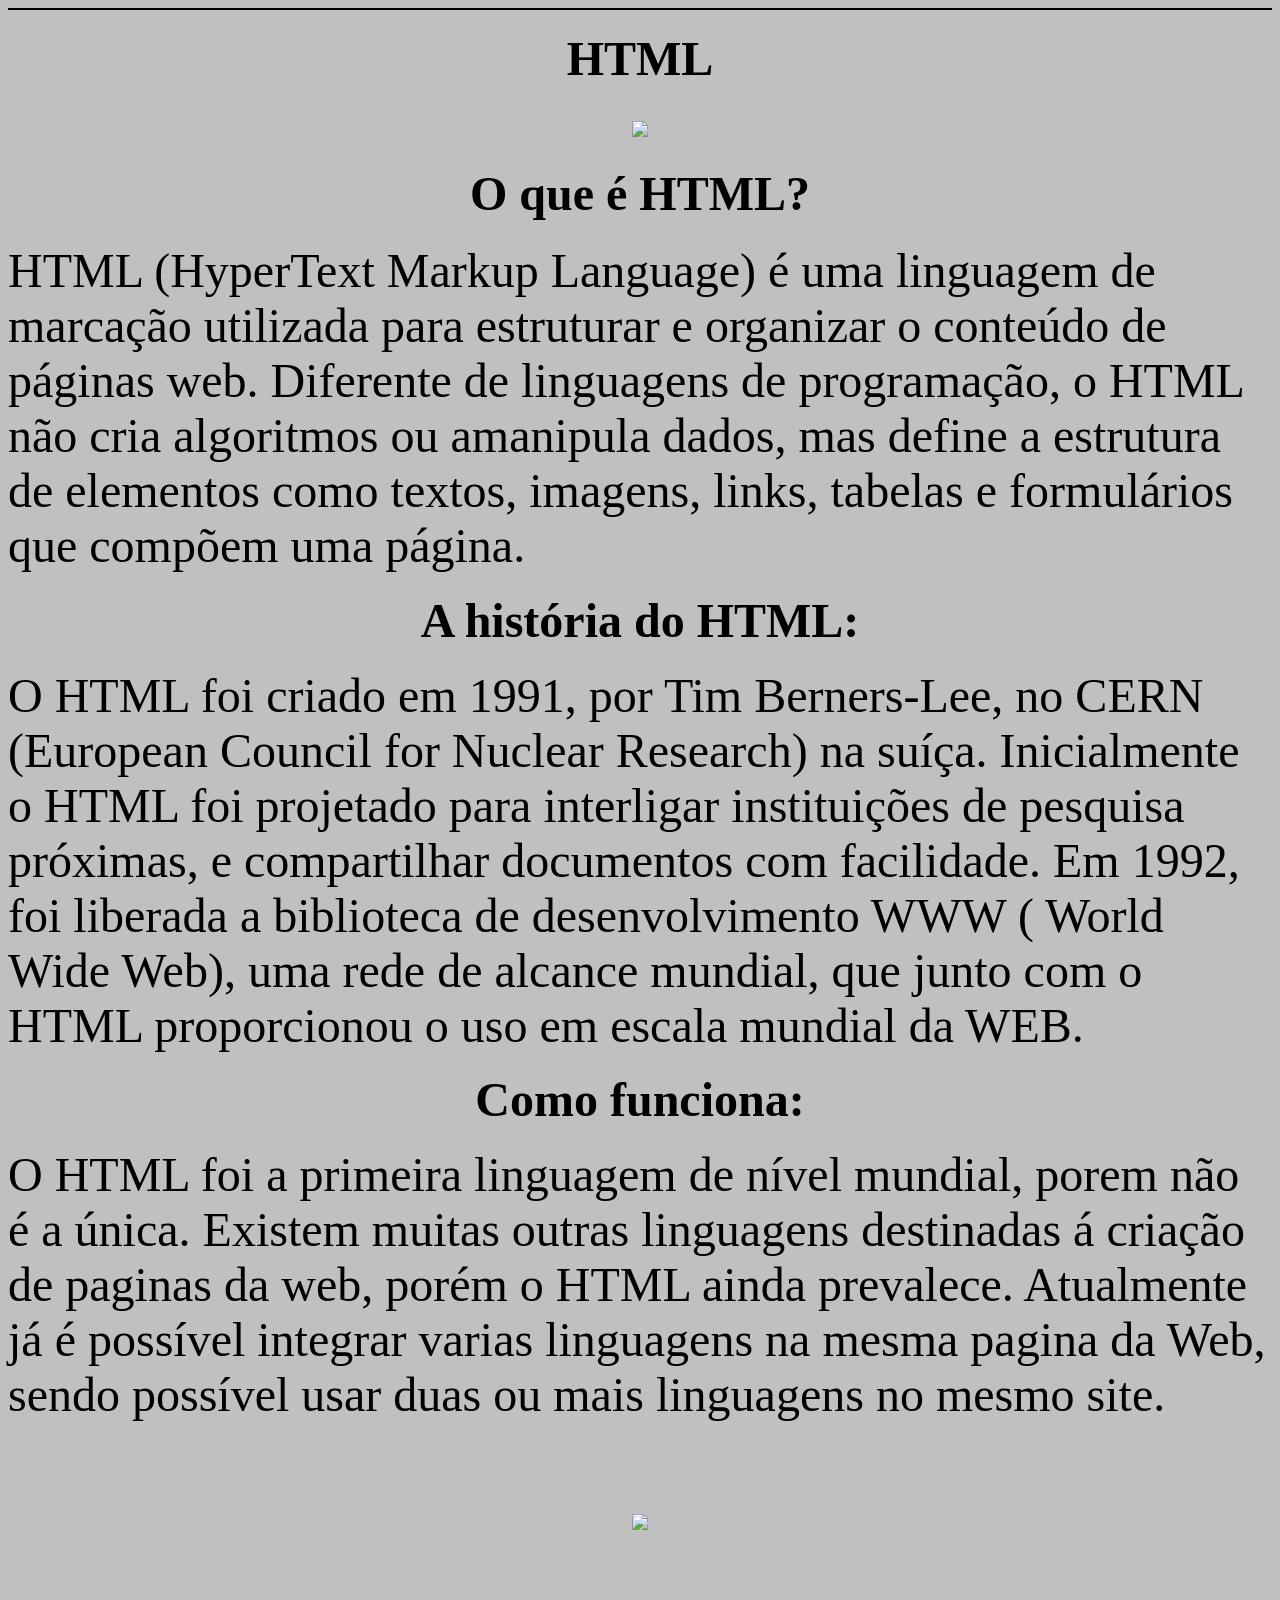
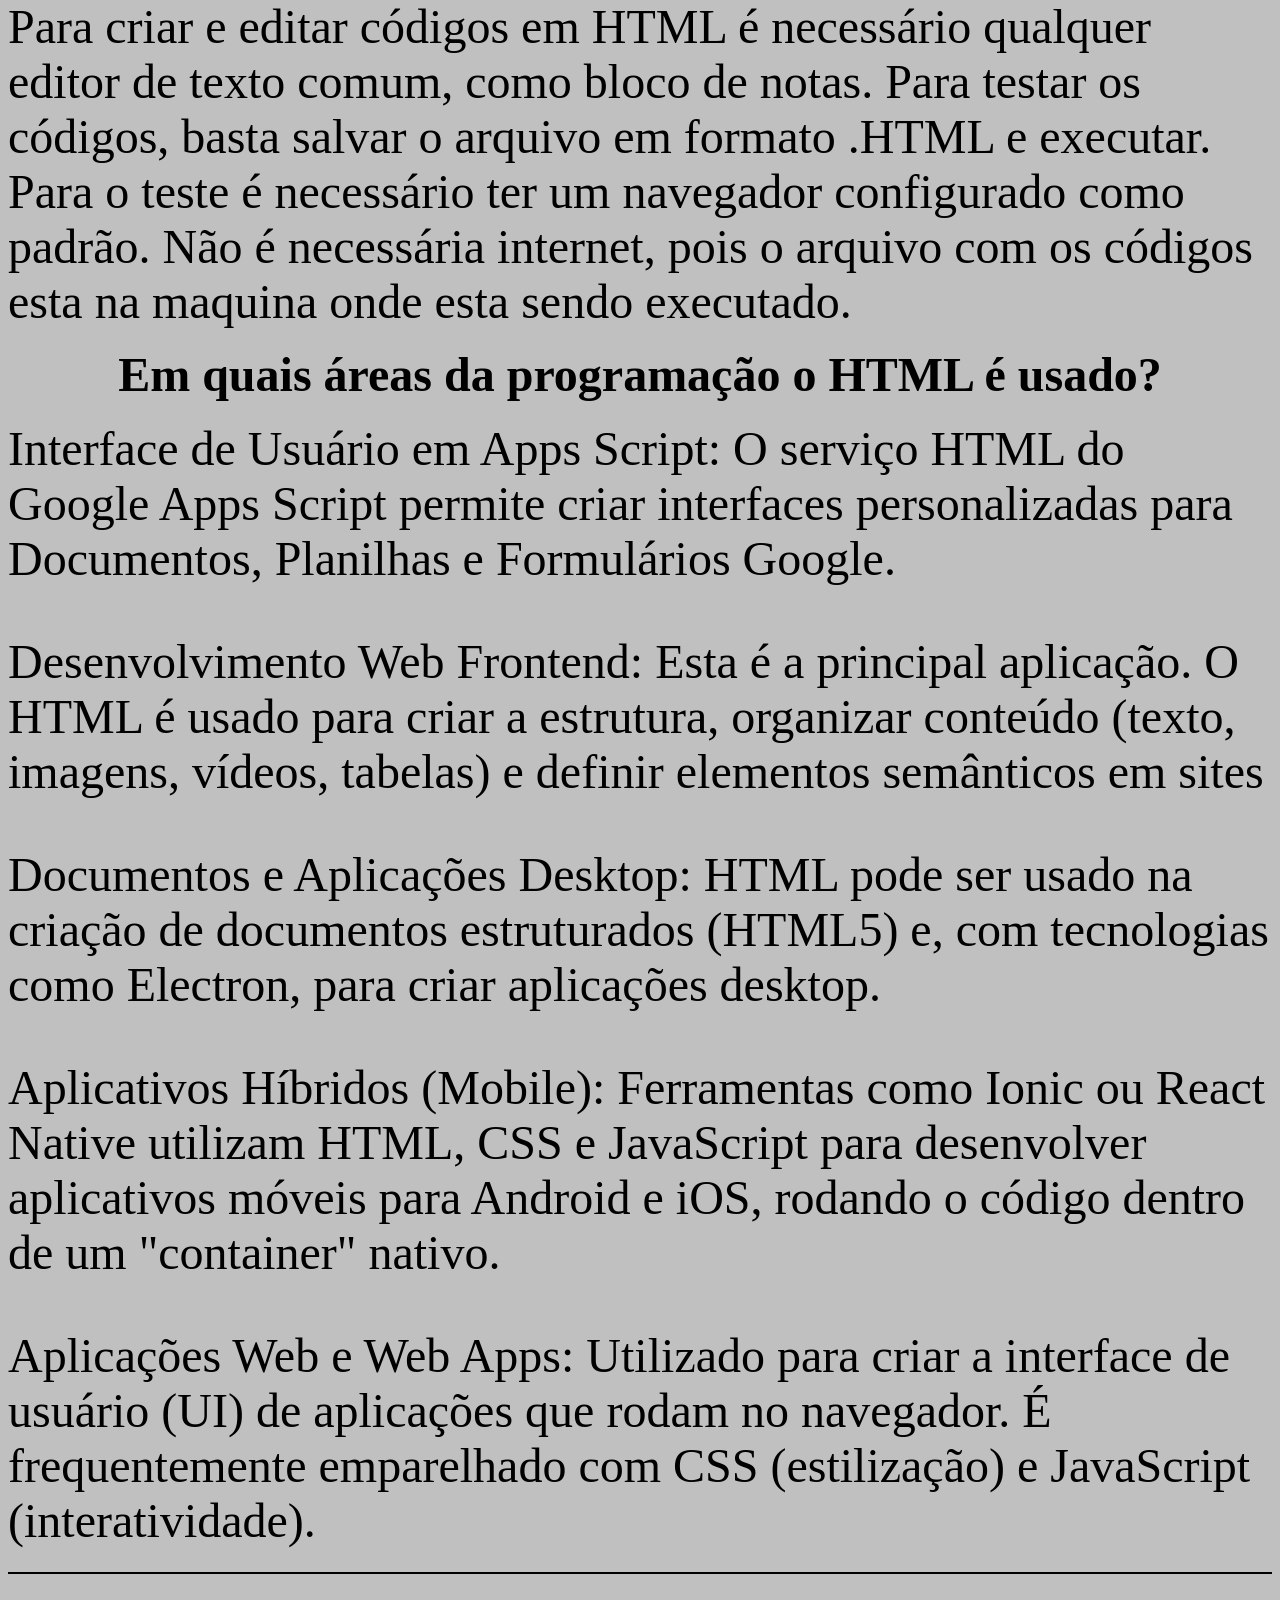
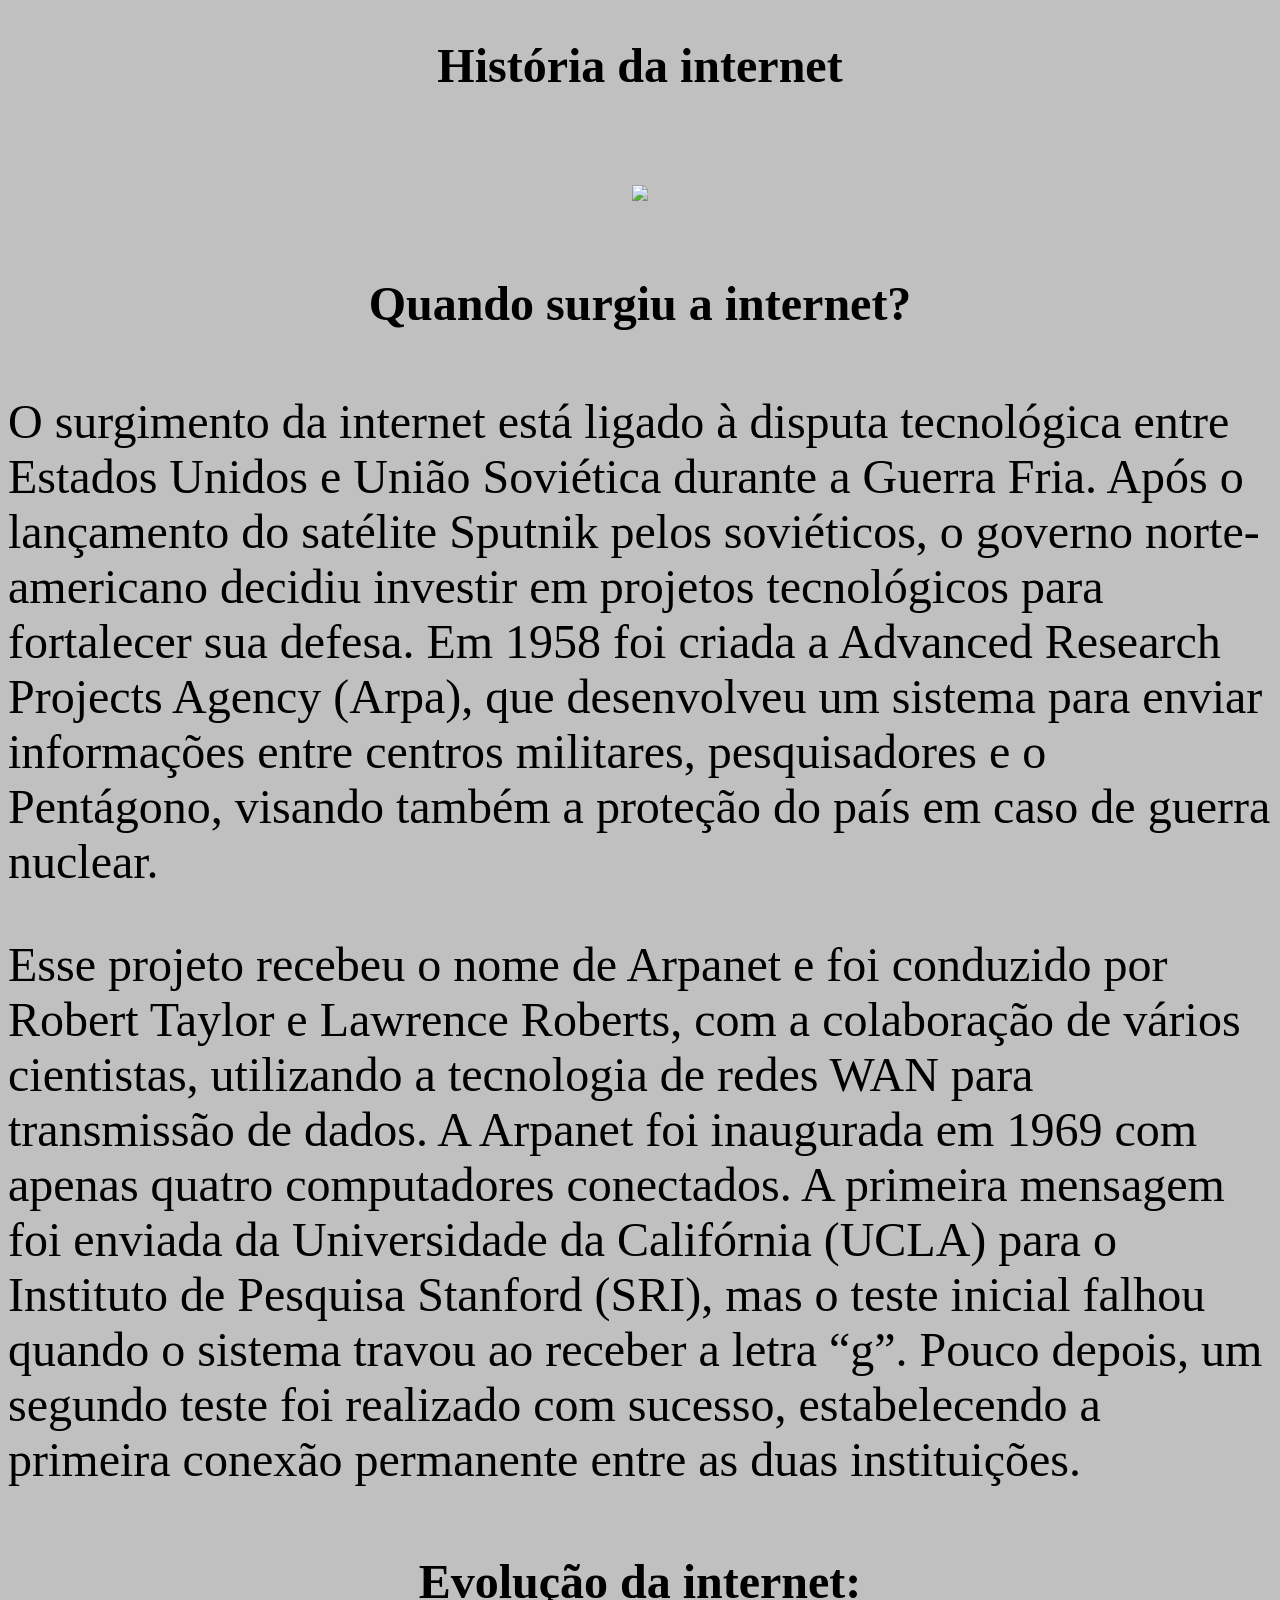
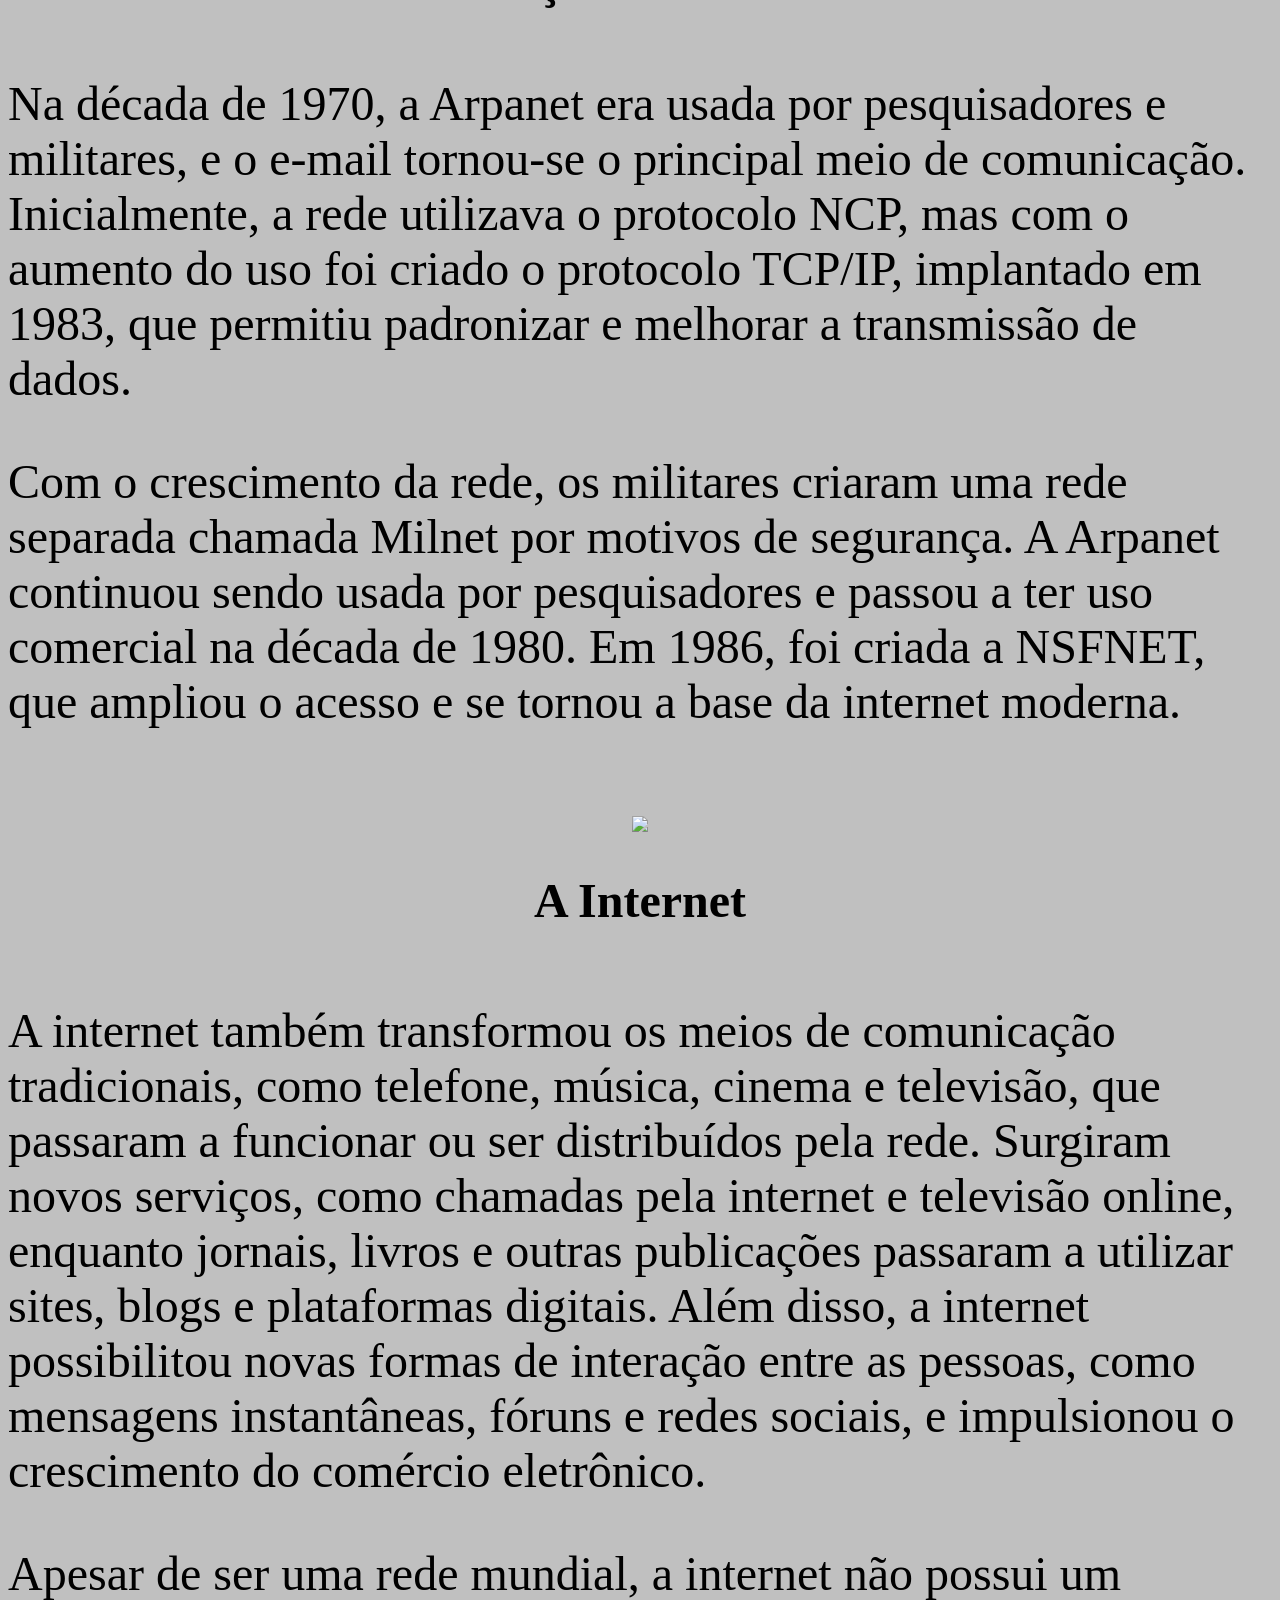
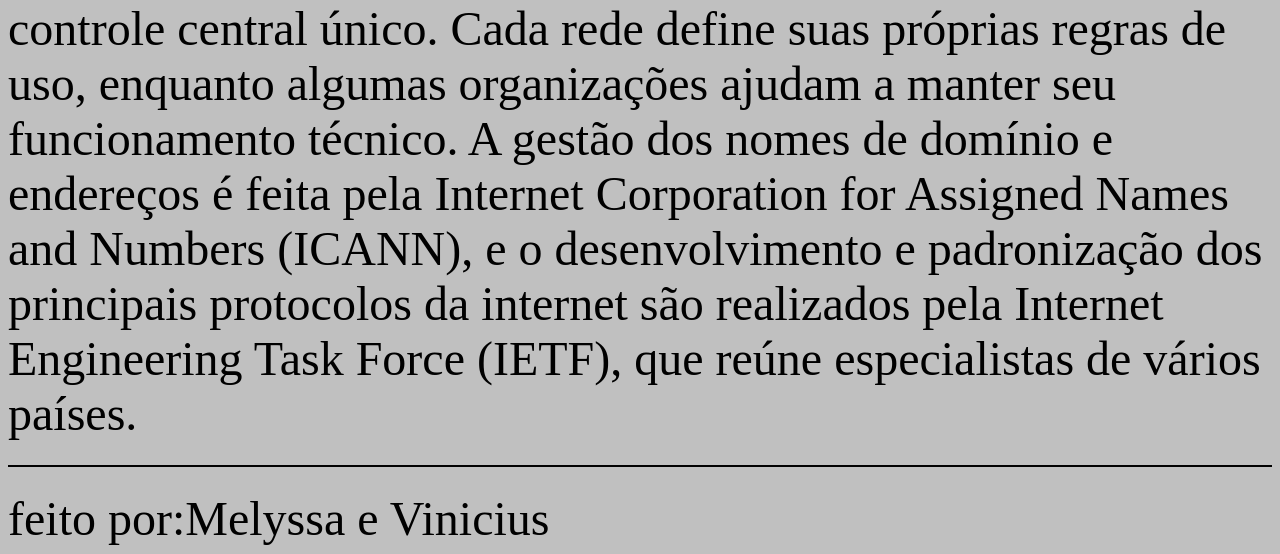
==== index.html @ 2b634e0e "first commit" ====
<!DOCTYPE html>
<html lang="pt_BR">

<head>
    <meta charset="UTF-8">
    <meta name="viewport" content="width=device-width, initial-scale=1.0">
    <title>O que é HTML?</title>
</head>

<body bgcolor="#C0C0C0"></body>
<hr color="#000000">
<h1 align="center">
    <font size=18pt color="#000000">HTML</font>
</h1>

<h1 align="center">
    <img src="https://cdn-icons-png.flaticon.com/512/121/121537.png" width="20%">
</h1>

<h1 align="center">
    <font size=18pt color="#000000">O que é HTML?</font>
</h1>
 <p1>
    <font size=18pt> HTML (HyperText Markup Language) é uma linguagem de marcação utilizada para estruturar e
        organizar o conteúdo de páginas web. Diferente de linguagens de programação, o HTML não cria algoritmos
        ou
        amanipula dados, mas define a estrutura de elementos como textos, imagens, links, tabelas e formulários
        que
        compõem uma página.</font>
</p1>
<h2 align="center">
    <font size=18pt>A história do HTML:</font>
</h2>
<p2>
    <font size=10pt>O HTML foi criado em 1991, por Tim Berners-Lee, no CERN (European Council for Nuclear
        Research) na suíça.
        Inicialmente o HTML foi projetado para interligar instituições de pesquisa próximas, e compartilhar
        documentos
        com facilidade. Em 1992, foi liberada a biblioteca de desenvolvimento WWW ( World Wide Web), uma rede de
        alcance
        mundial, que junto com o HTML proporcionou o uso em escala mundial da WEB.</font>
</p2>
<h2 align="center">
    <font size=20pt>Como funciona:</font>
</h2>
<p3>
    <font size=10pt>O HTML foi a primeira linguagem de nível mundial, porem não é a única. Existem muitas outras
        linguagens
        destinadas á criação de paginas da web, porém o HTML ainda prevalece. Atualmente já é possível integrar
        varias linguagens na mesma pagina da Web, sendo possível usar duas ou mais linguagens no mesmo site.
        <h3 align="center">
            <img src="https://s.zst.com.br/cms-assets/2021/03/o-que-html.jpg" width="50%">
        </h3>
        <p>Para criar e editar códigos em HTML é necessário qualquer editor de texto comum, como bloco de notas. Para
            testar os códigos, basta salvar o arquivo em formato .HTML e executar. Para o teste é necessário ter um
            navegador configurado como padrão. Não é necessária internet, pois o arquivo com os códigos esta na maquina
            onde
            esta sendo executado.
    </font>
    </p>
    <h3 align="center">
        <font size=18pt>Em quais áreas da programação o HTML é usado?</font>
    </h3>
    <p5>
       <font size=18pt> Interface de Usuário em Apps Script: O serviço HTML do Google Apps Script permite criar
            interfaces personalizadas para Documentos, Planilhas e Formulários Google.<p></p> Desenvolvimento Web Frontend:
            Esta é a principal aplicação. O HTML é usado para criar a
            estrutura, organizar conteúdo (texto, imagens, vídeos, tabelas) e definir elementos semânticos em sites<p></p>
            Documentos e Aplicações Desktop: HTML pode ser usado na criação de documentos
            estruturados (HTML5) e, com tecnologias como Electron, para criar aplicações desktop.<p></p>
            Aplicativos Híbridos (Mobile): Ferramentas como Ionic ou React Native utilizam HTML, CSS
            e JavaScript para desenvolver aplicativos móveis para Android e iOS, rodando o código dentro de um
            "container" nativo.<p></p>
            Aplicações Web e Web Apps: Utilizado para criar a interface de usuário (UI) de
            aplicações que rodam no navegador. É frequentemente emparelhado com CSS (estilização) e JavaScript
            (interatividade).

<hr color="#000000">
    <h4 align="center">
    <font size=18pt color="#000000">História da internet</font>  </h4>
    <h4 align="center">
        <img src="https://cdn-icons-png.flaticon.com/512/10691/10691136.png" width="20%">
    </h4>
    <h4 align="center">
         <font size=18pt>Quando surgiu a internet?</font>  
    </h4>
        <p6>
        <font size=18pt>O surgimento da internet está ligado à disputa tecnológica entre Estados Unidos e União Soviética durante a Guerra Fria. Após o lançamento do satélite Sputnik pelos soviéticos, o governo norte-americano decidiu investir em projetos tecnológicos para fortalecer sua defesa. Em 1958 foi criada a Advanced Research Projects Agency (Arpa), que desenvolveu um sistema para enviar informações entre centros militares, pesquisadores e o Pentágono, visando também a proteção do país em caso de guerra nuclear.<p></p>
Esse projeto recebeu o nome de Arpanet e foi conduzido por Robert Taylor e Lawrence Roberts, com a colaboração de vários cientistas, utilizando a tecnologia de redes WAN para transmissão de dados. A Arpanet foi inaugurada em 1969 com apenas quatro computadores conectados. A primeira mensagem foi enviada da Universidade da Califórnia (UCLA) para o Instituto de Pesquisa Stanford (SRI), mas o teste inicial falhou quando o sistema travou ao receber a letra “g”. Pouco depois, um segundo teste foi realizado com sucesso, estabelecendo a primeira conexão permanente entre as duas instituições.</font> </p6>
    <h5 align="center">
    <font size=200pt>Evolução da internet:</font>
    </h5> 
    <p7>Na década de 1970, a Arpanet era usada por pesquisadores e militares, e o e-mail tornou-se o principal meio de comunicação. Inicialmente, a rede utilizava o protocolo NCP, mas com o aumento do uso foi criado o protocolo TCP/IP, implantado em 1983, que permitiu padronizar e melhorar a transmissão de dados.<p></p>
Com o crescimento da rede, os militares criaram uma rede separada chamada Milnet por motivos de segurança. A Arpanet continuou sendo usada por pesquisadores e passou a ter uso comercial na década de 1980. Em 1986, foi criada a NSFNET, que ampliou o acesso e se tornou a base da internet moderna.
</p7>
<h5 align="center">
 <h6 align="center">
            <img src="https://pplware.sapo.pt/wp-content/uploads/2009/01/pplware_historia_internet00.jpg" width="50%">
        <p></p>
    <font size=200pt>A Internet</font>
</h5>
    <p8>A internet também transformou os meios de comunicação tradicionais, como telefone, música, cinema e televisão, que passaram a funcionar ou ser distribuídos pela rede. Surgiram novos serviços, como chamadas pela internet e televisão online, enquanto jornais, livros e outras publicações passaram a utilizar sites, blogs e plataformas digitais. Além disso, a internet possibilitou novas formas de interação entre as pessoas, como mensagens instantâneas, fóruns e redes sociais, e impulsionou o crescimento do comércio eletrônico.<p></p>
Apesar de ser uma rede mundial, a internet não possui um controle central único. Cada rede define suas próprias regras de uso, enquanto algumas organizações ajudam a manter seu funcionamento técnico. A gestão dos nomes de domínio e endereços é feita pela Internet Corporation for Assigned Names and Numbers (ICANN), e o desenvolvimento e padronização dos principais protocolos da internet são realizados pela Internet Engineering Task Force (IETF), que reúne especialistas de vários países.</p8>
<hr color="#000000">
<p9>feito por:Melyssa e Vinicius</p9>
</html>
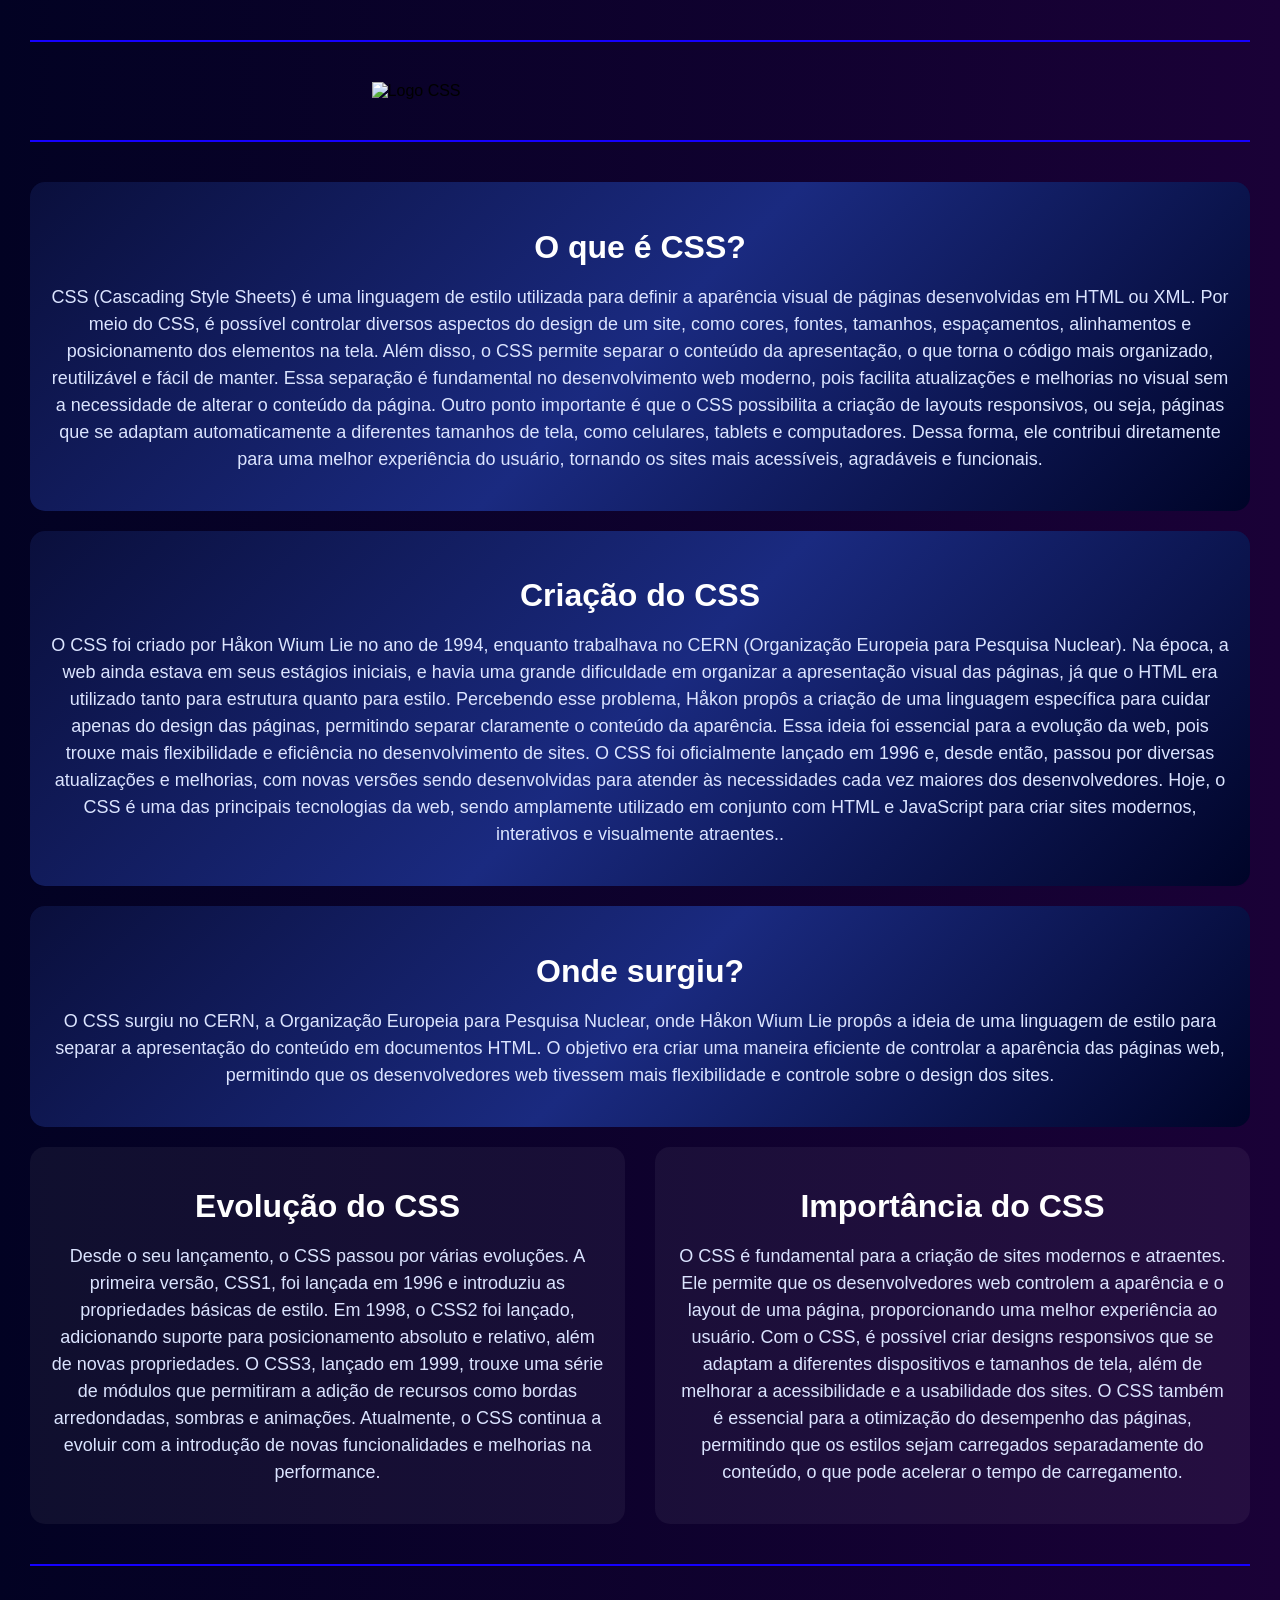
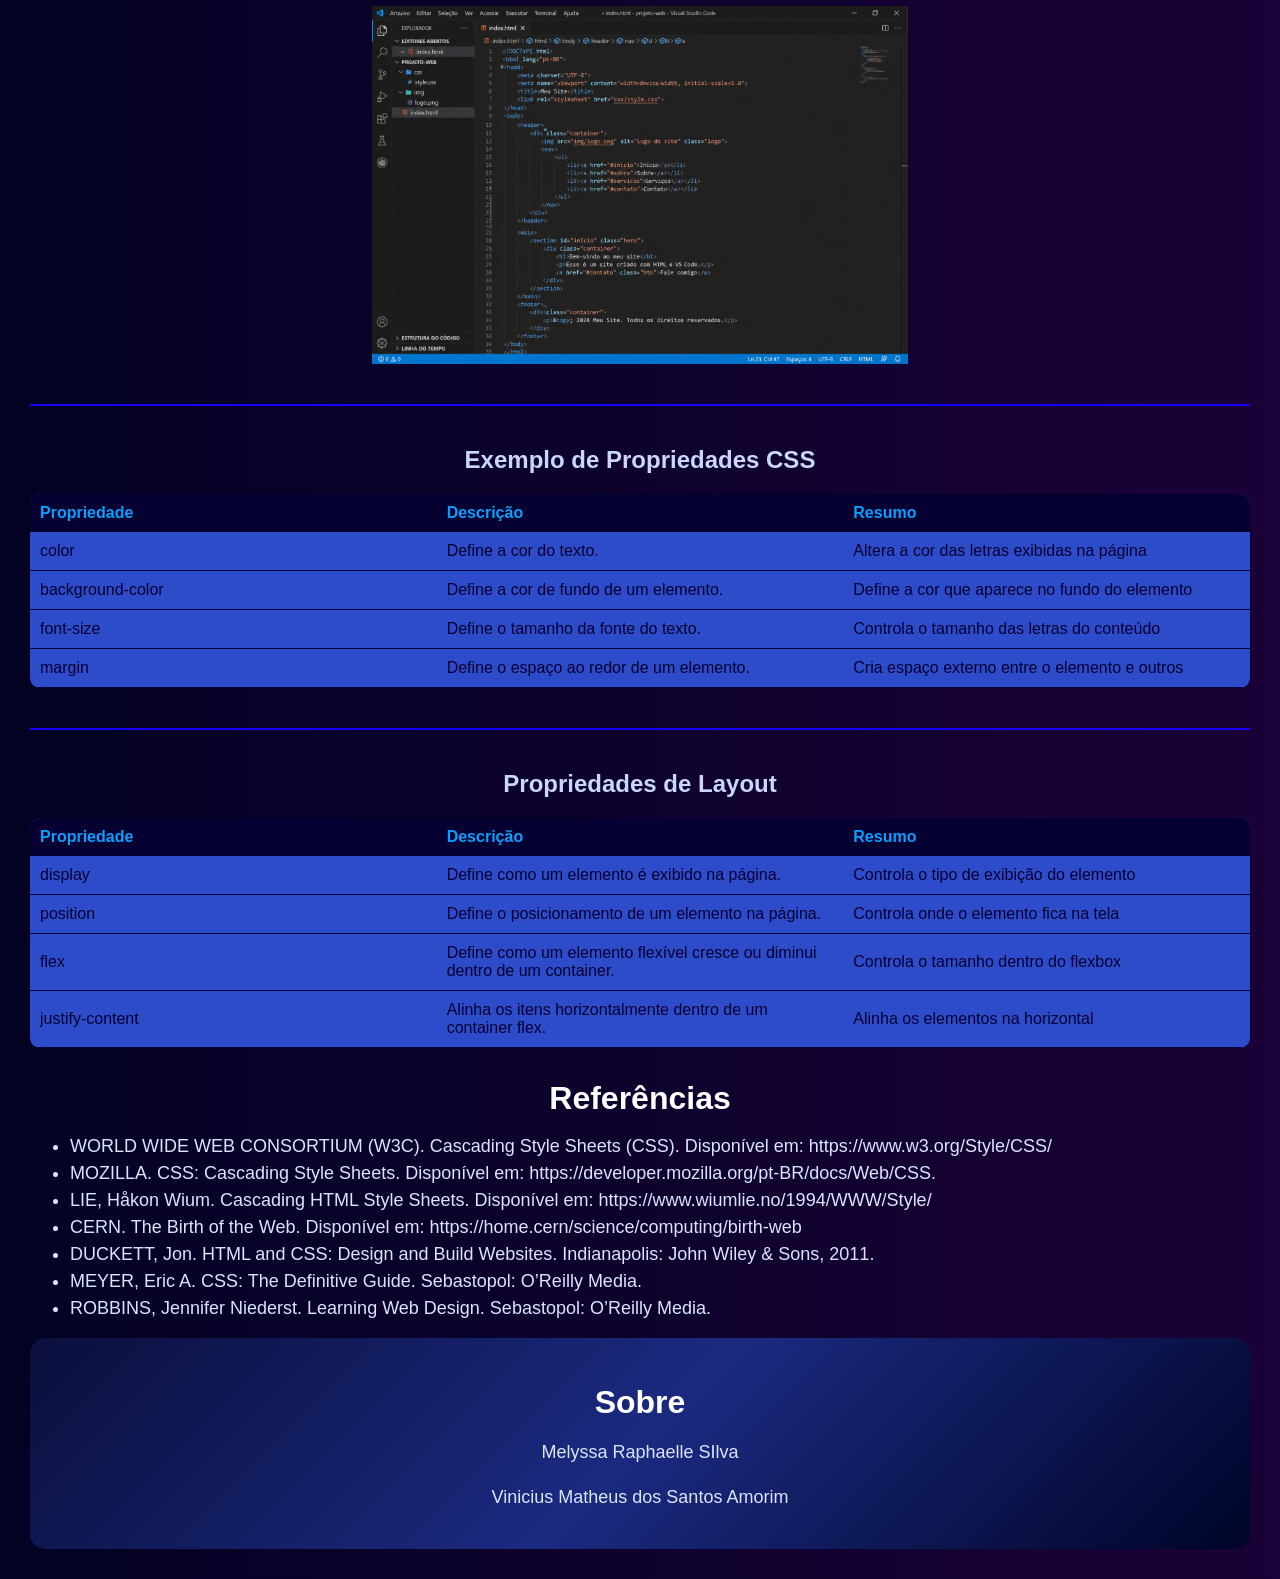
==== commit ee2bbf84: "first commit" ====
--- a/index.html
+++ b/index.html
@@ -2,105 +2,180 @@
 <html lang="pt_BR">
 
 <head>
+    <link rel="stylesheet" href="style.css">
     <meta charset="UTF-8">
     <meta name="viewport" content="width=device-width, initial-scale=1.0">
-    <title>O que é HTML?</title>
+    <title>O que é CSS?</title>
 </head>
 
-<body bgcolor="#C0C0C0"></body>
-<hr color="#000000">
-<h1 align="center">
-    <font size=18pt color="#000000">HTML</font>
-</h1>
+<body>
 
-<h1 align="center">
-    <img src="https://cdn-icons-png.flaticon.com/512/121/121537.png" width="20%">
-</h1>
+    <hr>
+    <img src="https://cdn-icons-png.flaticon.com/512/732/732190.png" alt="Logo CSS" width="100">
+    <hr>
+    <section>
+        <h1>O que é CSS?</h1>
+        <p>CSS (Cascading Style Sheets) é uma linguagem de estilo utilizada para definir a aparência visual de páginas
+            desenvolvidas em HTML ou XML. Por meio do CSS, é possível controlar diversos aspectos do design de um site,
+            como
+            cores, fontes, tamanhos, espaçamentos, alinhamentos e posicionamento dos elementos na tela.
 
-<h1 align="center">
-    <font size=18pt color="#000000">O que é HTML?</font>
-</h1>
- <p1>
-    <font size=18pt> HTML (HyperText Markup Language) é uma linguagem de marcação utilizada para estruturar e
-        organizar o conteúdo de páginas web. Diferente de linguagens de programação, o HTML não cria algoritmos
-        ou
-        amanipula dados, mas define a estrutura de elementos como textos, imagens, links, tabelas e formulários
-        que
-        compõem uma página.</font>
-</p1>
-<h2 align="center">
-    <font size=18pt>A história do HTML:</font>
-</h2>
-<p2>
-    <font size=10pt>O HTML foi criado em 1991, por Tim Berners-Lee, no CERN (European Council for Nuclear
-        Research) na suíça.
-        Inicialmente o HTML foi projetado para interligar instituições de pesquisa próximas, e compartilhar
-        documentos
-        com facilidade. Em 1992, foi liberada a biblioteca de desenvolvimento WWW ( World Wide Web), uma rede de
-        alcance
-        mundial, que junto com o HTML proporcionou o uso em escala mundial da WEB.</font>
-</p2>
-<h2 align="center">
-    <font size=20pt>Como funciona:</font>
-</h2>
-<p3>
-    <font size=10pt>O HTML foi a primeira linguagem de nível mundial, porem não é a única. Existem muitas outras
-        linguagens
-        destinadas á criação de paginas da web, porém o HTML ainda prevalece. Atualmente já é possível integrar
-        varias linguagens na mesma pagina da Web, sendo possível usar duas ou mais linguagens no mesmo site.
-        <h3 align="center">
-            <img src="https://s.zst.com.br/cms-assets/2021/03/o-que-html.jpg" width="50%">
-        </h3>
-        <p>Para criar e editar códigos em HTML é necessário qualquer editor de texto comum, como bloco de notas. Para
-            testar os códigos, basta salvar o arquivo em formato .HTML e executar. Para o teste é necessário ter um
-            navegador configurado como padrão. Não é necessária internet, pois o arquivo com os códigos esta na maquina
-            onde
-            esta sendo executado.
-    </font>
-    </p>
-    <h3 align="center">
-        <font size=18pt>Em quais áreas da programação o HTML é usado?</font>
-    </h3>
-    <p5>
-       <font size=18pt> Interface de Usuário em Apps Script: O serviço HTML do Google Apps Script permite criar
-            interfaces personalizadas para Documentos, Planilhas e Formulários Google.<p></p> Desenvolvimento Web Frontend:
-            Esta é a principal aplicação. O HTML é usado para criar a
-            estrutura, organizar conteúdo (texto, imagens, vídeos, tabelas) e definir elementos semânticos em sites<p></p>
-            Documentos e Aplicações Desktop: HTML pode ser usado na criação de documentos
-            estruturados (HTML5) e, com tecnologias como Electron, para criar aplicações desktop.<p></p>
-            Aplicativos Híbridos (Mobile): Ferramentas como Ionic ou React Native utilizam HTML, CSS
-            e JavaScript para desenvolver aplicativos móveis para Android e iOS, rodando o código dentro de um
-            "container" nativo.<p></p>
-            Aplicações Web e Web Apps: Utilizado para criar a interface de usuário (UI) de
-            aplicações que rodam no navegador. É frequentemente emparelhado com CSS (estilização) e JavaScript
-            (interatividade).
+            Além disso, o CSS permite separar o conteúdo da apresentação, o que torna o código mais organizado,
+            reutilizável
+            e fácil de manter. Essa separação é fundamental no desenvolvimento web moderno, pois facilita atualizações e
+            melhorias no visual sem a necessidade de alterar o conteúdo da página.
 
-<hr color="#000000">
-    <h4 align="center">
-    <font size=18pt color="#000000">História da internet</font>  </h4>
-    <h4 align="center">
-        <img src="https://cdn-icons-png.flaticon.com/512/10691/10691136.png" width="20%">
-    </h4>
-    <h4 align="center">
-         <font size=18pt>Quando surgiu a internet?</font>  
-    </h4>
-        <p6>
-        <font size=18pt>O surgimento da internet está ligado à disputa tecnológica entre Estados Unidos e União Soviética durante a Guerra Fria. Após o lançamento do satélite Sputnik pelos soviéticos, o governo norte-americano decidiu investir em projetos tecnológicos para fortalecer sua defesa. Em 1958 foi criada a Advanced Research Projects Agency (Arpa), que desenvolveu um sistema para enviar informações entre centros militares, pesquisadores e o Pentágono, visando também a proteção do país em caso de guerra nuclear.<p></p>
-Esse projeto recebeu o nome de Arpanet e foi conduzido por Robert Taylor e Lawrence Roberts, com a colaboração de vários cientistas, utilizando a tecnologia de redes WAN para transmissão de dados. A Arpanet foi inaugurada em 1969 com apenas quatro computadores conectados. A primeira mensagem foi enviada da Universidade da Califórnia (UCLA) para o Instituto de Pesquisa Stanford (SRI), mas o teste inicial falhou quando o sistema travou ao receber a letra “g”. Pouco depois, um segundo teste foi realizado com sucesso, estabelecendo a primeira conexão permanente entre as duas instituições.</font> </p6>
-    <h5 align="center">
-    <font size=200pt>Evolução da internet:</font>
-    </h5> 
-    <p7>Na década de 1970, a Arpanet era usada por pesquisadores e militares, e o e-mail tornou-se o principal meio de comunicação. Inicialmente, a rede utilizava o protocolo NCP, mas com o aumento do uso foi criado o protocolo TCP/IP, implantado em 1983, que permitiu padronizar e melhorar a transmissão de dados.<p></p>
-Com o crescimento da rede, os militares criaram uma rede separada chamada Milnet por motivos de segurança. A Arpanet continuou sendo usada por pesquisadores e passou a ter uso comercial na década de 1980. Em 1986, foi criada a NSFNET, que ampliou o acesso e se tornou a base da internet moderna.
-</p7>
-<h5 align="center">
- <h6 align="center">
-            <img src="https://pplware.sapo.pt/wp-content/uploads/2009/01/pplware_historia_internet00.jpg" width="50%">
-        <p></p>
-    <font size=200pt>A Internet</font>
-</h5>
-    <p8>A internet também transformou os meios de comunicação tradicionais, como telefone, música, cinema e televisão, que passaram a funcionar ou ser distribuídos pela rede. Surgiram novos serviços, como chamadas pela internet e televisão online, enquanto jornais, livros e outras publicações passaram a utilizar sites, blogs e plataformas digitais. Além disso, a internet possibilitou novas formas de interação entre as pessoas, como mensagens instantâneas, fóruns e redes sociais, e impulsionou o crescimento do comércio eletrônico.<p></p>
-Apesar de ser uma rede mundial, a internet não possui um controle central único. Cada rede define suas próprias regras de uso, enquanto algumas organizações ajudam a manter seu funcionamento técnico. A gestão dos nomes de domínio e endereços é feita pela Internet Corporation for Assigned Names and Numbers (ICANN), e o desenvolvimento e padronização dos principais protocolos da internet são realizados pela Internet Engineering Task Force (IETF), que reúne especialistas de vários países.</p8>
-<hr color="#000000">
-<p9>feito por:Melyssa e Vinicius</p9>
-</html>+            Outro ponto importante é que o CSS possibilita a criação de layouts responsivos, ou seja, páginas que se
+            adaptam
+            automaticamente a diferentes tamanhos de tela, como celulares, tablets e computadores. Dessa forma, ele
+            contribui diretamente para uma melhor experiência do usuário, tornando os sites mais acessíveis, agradáveis
+            e
+            funcionais.</p>
+    </section>
+
+    <section>
+        <h1>Criação do CSS</h1>
+        <p>O CSS foi criado por Håkon Wium Lie no ano de 1994, enquanto trabalhava no CERN (Organização Europeia para
+            Pesquisa Nuclear). Na época, a web ainda estava em seus estágios iniciais, e havia uma grande dificuldade em
+            organizar a apresentação visual das páginas, já que o HTML era utilizado tanto para estrutura quanto para
+            estilo.
+
+            Percebendo esse problema, Håkon propôs a criação de uma linguagem específica para cuidar apenas do design
+            das
+            páginas, permitindo separar claramente o conteúdo da aparência. Essa ideia foi essencial para a evolução da
+            web,
+            pois trouxe mais flexibilidade e eficiência no desenvolvimento de sites.
+
+            O CSS foi oficialmente lançado em 1996 e, desde então, passou por diversas atualizações e melhorias, com
+            novas
+            versões sendo desenvolvidas para atender às necessidades cada vez maiores dos desenvolvedores. Hoje, o CSS é
+            uma
+            das principais tecnologias da web, sendo amplamente utilizado em conjunto com HTML e JavaScript para criar
+            sites
+            modernos, interativos e visualmente atraentes..</p>
+    </section>
+
+
+    <section>
+        <h1>Onde surgiu?</h1>
+        <p>O CSS surgiu no CERN, a Organização Europeia para Pesquisa Nuclear, onde Håkon Wium Lie propôs a ideia de
+            uma linguagem de estilo para separar a apresentação do conteúdo em documentos HTML. O objetivo era criar uma
+            maneira eficiente de controlar a aparência das páginas web, permitindo que os desenvolvedores web tivessem
+            mais flexibilidade e controle sobre o design dos sites.</p>
+    </section>
+
+    <div class="container">
+
+        <div class="bloco">
+            <h1>Evolução do CSS</h1>
+            <p>Desde o seu lançamento, o CSS passou por várias evoluções. A primeira versão, CSS1, foi lançada em 1996 e
+                introduziu as propriedades básicas de estilo. Em 1998, o CSS2 foi lançado, adicionando suporte para
+                posicionamento
+                absoluto e relativo, além de novas propriedades. O CSS3, lançado em 1999, trouxe uma série de módulos
+                que
+                permitiram a adição de recursos como bordas arredondadas, sombras e animações. Atualmente, o CSS
+                continua a
+                evoluir com a introdução de novas funcionalidades e melhorias na performance.</p>
+        </div>
+
+        <div class="bloco">
+            <h1>Importância do CSS</h1>
+            <p>O CSS é fundamental para a criação de sites modernos e atraentes. Ele permite que os desenvolvedores web
+                controlem a aparência e o layout de uma página, proporcionando uma melhor experiência ao usuário. Com o
+                CSS,
+                é possível criar designs responsivos que se adaptam a diferentes dispositivos e tamanhos de tela, além
+                de
+                melhorar a acessibilidade e a usabilidade dos sites. O CSS também é essencial para a otimização do
+                desempenho
+                das páginas, permitindo que os estilos sejam carregados separadamente do conteúdo, o que pode acelerar o
+                tempo de carregamento.</p>
+        </div>
+    </div>
+
+    <hr>
+    <img src="codigo_imagem.png">
+    <hr>
+
+    <h2>Exemplo de Propriedades CSS</h2>
+    <table class="tabela2">
+        <tr>
+            <th>Propriedade</th>
+            <th>Descrição</th>
+            <th>Resumo</th>
+
+        </tr>
+        <tr>
+            <td>color</td>
+            <td>Define a cor do texto.</td>
+            <td>Altera a cor das letras exibidas na página</td>
+        </tr>
+        <tr>
+            <td>background-color</td>
+            <td>Define a cor de fundo de um elemento.</td>
+            <td>Define a cor que aparece no fundo do elemento</td>
+        </tr>
+        <tr>
+            <td>font-size</td>
+            <td>Define o tamanho da fonte do texto.</td>
+            <td>Controla o tamanho das letras do conteúdo</td>
+        </tr>
+        <tr>
+            <td>margin</td>
+            <td>Define o espaço ao redor de um elemento.</td>
+            <td>Cria espaço externo entre o elemento e outros</td>
+        </tr>
+    </table>
+
+    <hr>
+
+    <h2>Propriedades de Layout</h2>
+
+    <table>
+        <tr>
+            <th>Propriedade</th>
+            <th>Descrição</th>
+            <th>Resumo</th>
+        </tr>
+
+        <tr>
+            <td>display</td>
+            <td>Define como um elemento é exibido na página.</td>
+            <td>Controla o tipo de exibição do elemento</td>
+        </tr>
+
+        <tr>
+            <td>position</td>
+            <td>Define o posicionamento de um elemento na página.</td>
+            <td>Controla onde o elemento fica na tela</td>
+        </tr>
+
+        <tr>
+            <td>flex</td>
+            <td>Define como um elemento flexível cresce ou diminui dentro de um container.</td>
+            <td>Controla o tamanho dentro do flexbox</td>
+        </tr>
+
+        <tr>
+            <td>justify-content</td>
+            <td>Alinha os itens horizontalmente dentro de um container flex.</td>
+            <td>Alinha os elementos na horizontal</td>
+        </tr>
+    </table>
+
+    <h3>Referências</h3>
+    <ul>
+        <li>WORLD WIDE WEB CONSORTIUM (W3C). Cascading Style Sheets (CSS). Disponível em: https://www.w3.org/Style/CSS/
+        </li>
+        <li>MOZILLA. CSS: Cascading Style Sheets. Disponível em: https://developer.mozilla.org/pt-BR/docs/Web/CSS.</li>
+        <li>LIE, Håkon Wium. Cascading HTML Style Sheets. Disponível em: https://www.wiumlie.no/1994/WWW/Style/</li>
+        <li>CERN. The Birth of the Web. Disponível em: https://home.cern/science/computing/birth-web</li>
+        <li>DUCKETT, Jon. HTML and CSS: Design and Build Websites. Indianapolis: John Wiley & Sons, 2011.</li>
+        <li>MEYER, Eric A. CSS: The Definitive Guide. Sebastopol: O’Reilly Media.</li>
+        <li>ROBBINS, Jennifer Niederst. Learning Web Design. Sebastopol: O’Reilly Media.</li>
+    </ul>
+    <section>
+        <h1>Sobre</h1>
+        <p>Melyssa Raphaelle SIlva</p>
+        <p>Vinicius Matheus dos Santos Amorim</p>
+    </section>
+</body>
--- a/style.css
+++ b/style.css
@@ -0,0 +1,100 @@
+body {
+    font-family: Arial, sans-serif;
+    margin: 30px;
+    background: linear-gradient(to right, rgb(2, 2, 35), rgb(26, 1, 55));
+}
+
+section {
+    background: linear-gradient(135deg, #0a0f3c, #1a2a80, #000428);
+    padding: 20px;
+    border-radius: 15px;
+    margin-bottom: 20px;
+    backdrop-filter: blur(5px);
+}
+
+img {
+    width: 44%;
+    margin-top: 30px;
+    margin-bottom: 30px;
+    display: block;
+    margin: auto;
+    margin-bottom: 20px;
+}
+
+h1 {
+    font-size: 32px;
+    margin-bottom: 10px;
+    text-align: center;
+    color: #ffffff;
+}
+
+h2 {
+    color: #c9d6ff;
+    text-align: center;
+}
+
+h3 {
+    font-size: 32px;
+    margin-bottom: 10px;
+    text-align: center;
+    color: #ffffff;
+}
+
+p {
+    font-size: 18px;
+    line-height: 1.5;
+    color: #dbe4ff;
+    text-align: center;
+}
+
+table {
+    border-radius: 10px;
+    overflow: hidden;
+    width: 100%;
+    border-collapse: collapse;
+    font-family:Arial, Helvetica, sans-serif;
+    color: #040032;
+    background-color: #2d4cc9;
+}
+
+th {
+    background-color: #040032;
+    color: #09a0fd;
+    padding: 10px;
+    text-align: left;
+    width: 10%;
+}
+
+td {
+    padding: 10px;
+    border-bottom: 1px solid #040032;
+    width: 20%;
+}
+
+tr:hover {
+    background-color: #4693ff;
+}
+
+.container {
+    display: flex;
+    gap: 30px;
+}
+
+.bloco {
+    width: 50%;
+    background-color: rgba(255, 255, 255, 0.05);
+    padding: 20px;
+    border-radius: 15px;
+}
+
+hr {
+    margin: 40px 0;
+    border: none;
+    border-top: 2px solid #1500ff;
+}
+
+li {
+    font-size: 18px;
+    line-height: 1.5;
+    color: #dbe4ff;
+}
